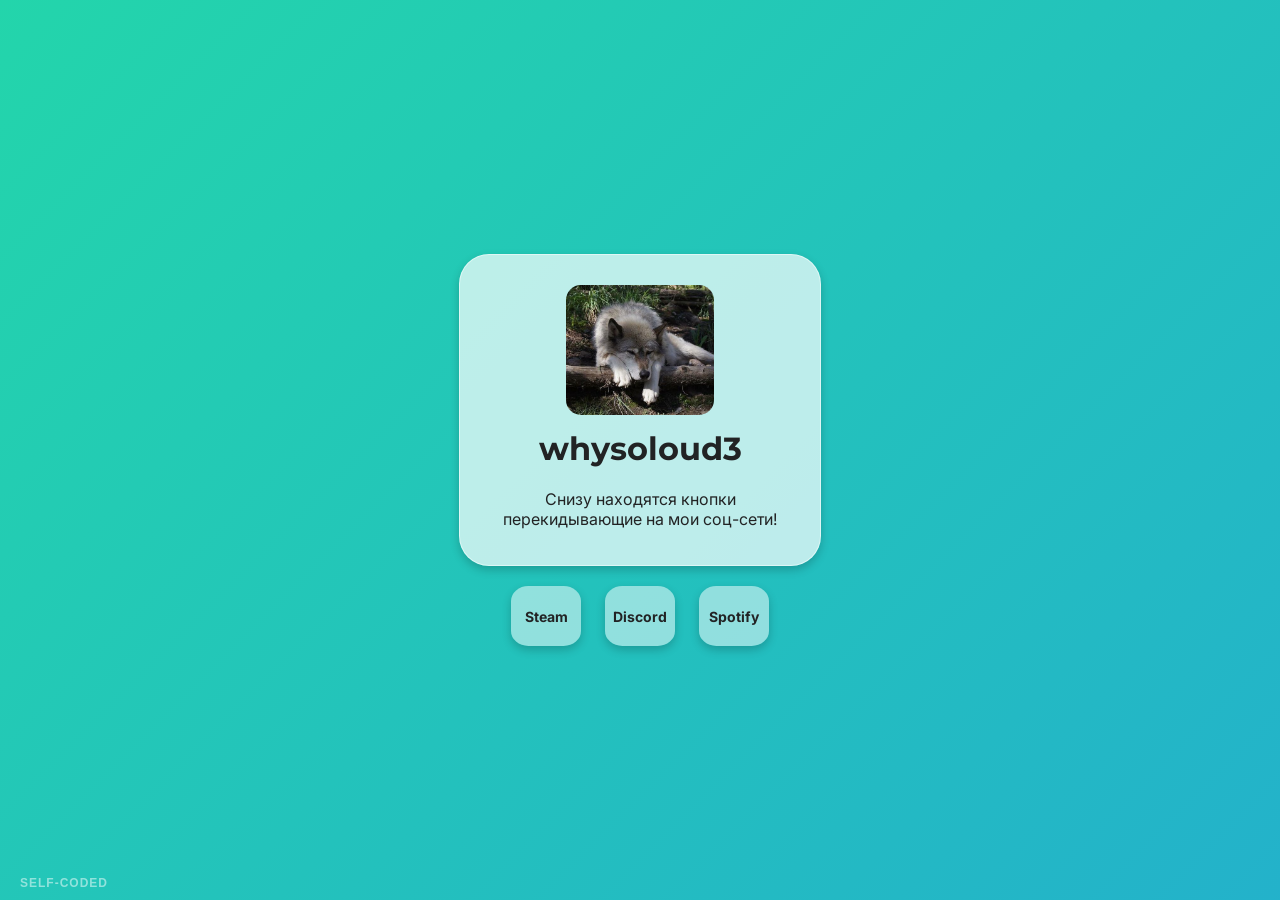
==== call.html @ 3524745e "Add files via upload" ====
<!doctype html>
<html lang="ru">
<head>
    <meta charset="UTF-8">
    <meta name="viewport"
          content="width=device-width, user-scalable=no, initial-scale=1.0, maximum-scale=1.0, minimum-scale=1.0">
    <meta http-equiv="X-UA-Compatible" content="ie=edge">
    <title>whysoloud3 // Карточка</title>
    <link rel="stylesheet" href="style.css">
<body>
    <div class="container">
        <div class="card">
            <img src="avatar.jpg" height="130px">
            <h1 class="zagolovok">whysoloud3</h1>
            <p class="text">Снизу находятся кнопки перекидывающие на мои соц-сети!</p>
        </div>

        <div class="social-buttons">
            <a href="https://steamcommunity.com/id/whysoloud3/" class="btn">Steam</a>
            <button class="btn" onclick="copyDiscord(this)">Discord</button>
            <a href="https://youtube.com" class="btn">Spotify</a>
        </div>
    </div>
<script>
function copyDiscord(element) {
    const discordNick = "xso6er77";

    navigator.clipboard.writeText(discordNick).then(() => {
        const originalText = element.innerText;
        element.innerText = "Copyed !";

        setTimeout(() => {
            element.innerText = originalText;
        }, 2000);
    });
}
</script>

<div class="footer-text">self-coded</div>

</body>
---- style.css ----
@import url('https://fonts.googleapis.com/css2?family=Inter:ital,opsz,wght@0,14..32,100..900;1,14..32,100..900&family=Montserrat:ital,wght@0,100..900;1,100..900&display=swap');

.container {
    display: flex;
    flex-direction: column;
    align-items: center;
    gap: 20px;
}

.btn {
    display: inline-flex;
    justify-content: center;
    align-items: center;
    width: 70px;
    height: 60px;
    background-color: rgba(255, 255, 255, 0.5);
    color: #222324;
    text-decoration: none;
    border-radius: 25%;
    font-family: Inter, Arial !important;
    font-weight: 700 !important;
    font-size: 14px;
    border: none;
    cursor: pointer;
    padding: 0;
    box-shadow: 0px 4px 10px rgba(0, 0, 0, 0.2);
    margin: 0 10px;
    transition: 0.2s;
}

.btn:hover {
    transform: scale(1.1);
    background-color: rgba(255, 255, 255, 0.8);
    color: black;
}
.card {
    font-family: Inter;
    background-color: rgba(255, 255, 255, 0.7);
    width: 300px;
    height: 250px;
    padding: 30px;
    border-radius: 30px;
    box-shadow: 0px 4px 10px rgba(0, 0, 0, 0.2);
    text-align: center;
    border: 1px solid rgba(255, 255, 255, 0.5);
}

img {
border-radius: 15px;
}

.zagolovok {
    margin-top: 10px;
    font-family: Montserrat;
    font-optical-sizing: auto;
    font-weight: <weight>;
    font-style: normal;
}

body {
    background: linear-gradient(-45deg, #ee7752, #e73c7e, #23a6d5, #23d5ab);
    background-size: 400% 400%;
    animation: gradientBG 60s ease infinite;
    color: #222324;
    font-family: Inter;
    margin: 0;
    min-height: 100vh;
    display: flex;
    justify-content: center;
    align-items: center;
    overflow: hidden;
    -webkit-user-select: none;
    -moz-user-select: none;
    -ms-user-select: none;
    user-select: none;
}

@keyframes gradientBG {
    0% {
        background-position: 0% 50%;
    }
    50% {
        background-position: 100% 50%;
    }
    100% {
        background-position: 0% 50%;
    }
}

.footer-text {
    position: absolute;
    bottom: 10px;
    left: 20px;
    color: rgba(255, 255, 255, 0.5);
    font-family: Arial, sans-serif;
    font-size: 12px;
    font-weight: bold;
    letter-spacing: 1px;
    text-transform: uppercase;
    pointer-events: none;
}
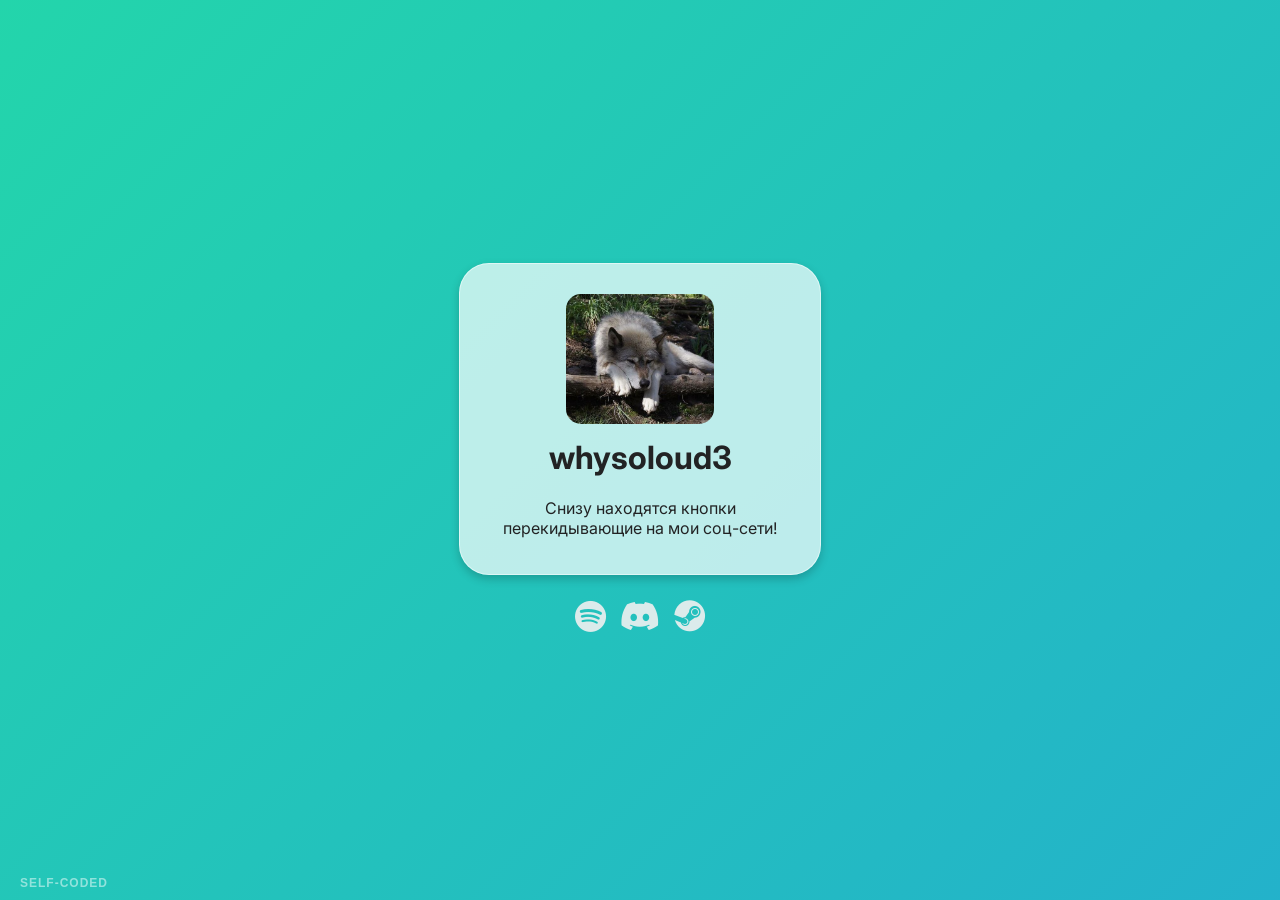
==== commit ba101ec6: "Add files via upload" ====
--- a/call.html
+++ b/call.html
@@ -7,6 +7,8 @@
     <meta http-equiv="X-UA-Compatible" content="ie=edge">
     <title>whysoloud3 // Карточка</title>
     <link rel="stylesheet" href="style.css">
+    <link rel="stylesheet" href="https://cdnjs.cloudflare.com/ajax/libs/font-awesome/6.5.0/css/all.min.css">
+</a>
 <body>
     <div class="container">
         <div class="card">
@@ -16,9 +18,11 @@
         </div>
 
         <div class="social-buttons">
-            <a href="https://steamcommunity.com/id/whysoloud3/" class="btn">Steam</a>
-            <button class="btn" onclick="copyDiscord(this)">Discord</button>
-            <a href="https://youtube.com" class="btn">Spotify</a>
+            <a href="https://open.spotify.com/user/31rdjtfd57ok2ddndnz55lhvzwra?si=612b5e962ac3469e" target="_blank" class="fa-brands fa-spotify" style="font-size: 32px;"></a>
+            <div class="discord-copy-btn" onclick="copyDiscord(this)" style="cursor: pointer; display: inline-block;">
+  <i class="fa-brands fa-discord" style="font-size: 32px;"></i>
+</div>
+            <a href="https://steamcommunity.com/id/whysoloud3/" target="_blank" class="fa-brands fa-steam"; style="font-size: 32px;"></a>
         </div>
     </div>
 <script>
@@ -26,12 +30,6 @@
     const discordNick = "xso6er77";
 
     navigator.clipboard.writeText(discordNick).then(() => {
-        const originalText = element.innerText;
-        element.innerText = "Copyed !";
-
-        setTimeout(() => {
-            element.innerText = originalText;
-        }, 2000);
     });
 }
 </script>
--- a/style.css
+++ b/style.css
@@ -7,32 +7,23 @@
     gap: 20px;
 }
 
-.btn {
-    display: inline-flex;
-    justify-content: center;
-    align-items: center;
-    width: 70px;
-    height: 60px;
-    background-color: rgba(255, 255, 255, 0.5);
-    color: #222324;
+.fa-brands:hover {
+    transform: scale(1.2);
+    color: #1c1c1c;
+}
+
+.fa-discord:active {
+    color: #7fb882; !important;
+    transition-duration: 0.1s;
+}
+
+.fa-brands {
     text-decoration: none;
-    border-radius: 25%;
-    font-family: Inter, Arial !important;
-    font-weight: 700 !important;
-    font-size: 14px;
-    border: none;
-    cursor: pointer;
-    padding: 0;
-    box-shadow: 0px 4px 10px rgba(0, 0, 0, 0.2);
-    margin: 0 10px;
+    padding: 5px;
+    color: rgba(240, 240, 240, 0.9);
     transition: 0.2s;
 }
 
-.btn:hover {
-    transform: scale(1.1);
-    background-color: rgba(255, 255, 255, 0.8);
-    color: black;
-}
 .card {
     font-family: Inter;
     background-color: rgba(255, 255, 255, 0.7);
@@ -51,7 +42,7 @@
 
 .zagolovok {
     margin-top: 10px;
-    font-family: Montserrat;
+    font-family: Inter;
     font-optical-sizing: auto;
     font-weight: <weight>;
     font-style: normal;
@@ -63,7 +54,7 @@
     animation: gradientBG 60s ease infinite;
     color: #222324;
     font-family: Inter;
-    margin: 0;
+    margin: 0px;
     min-height: 100vh;
     display: flex;
     justify-content: center;
